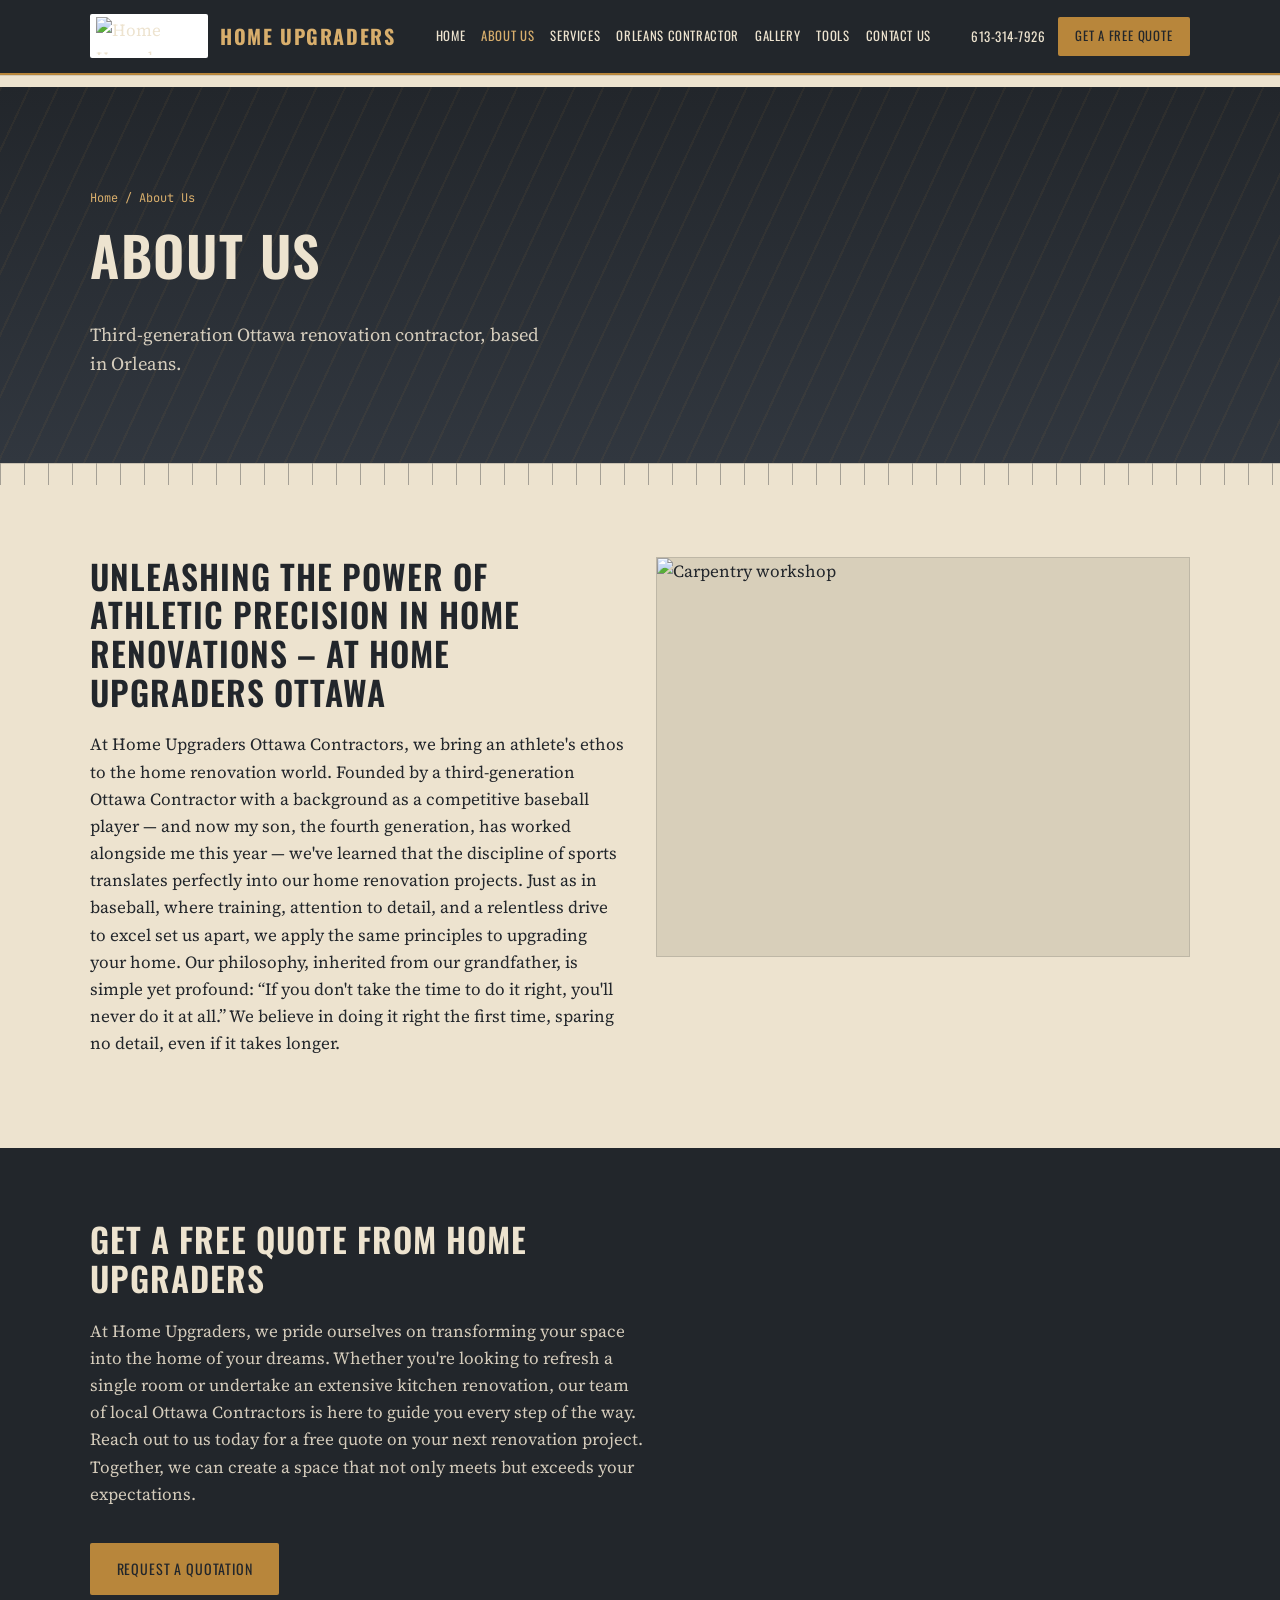
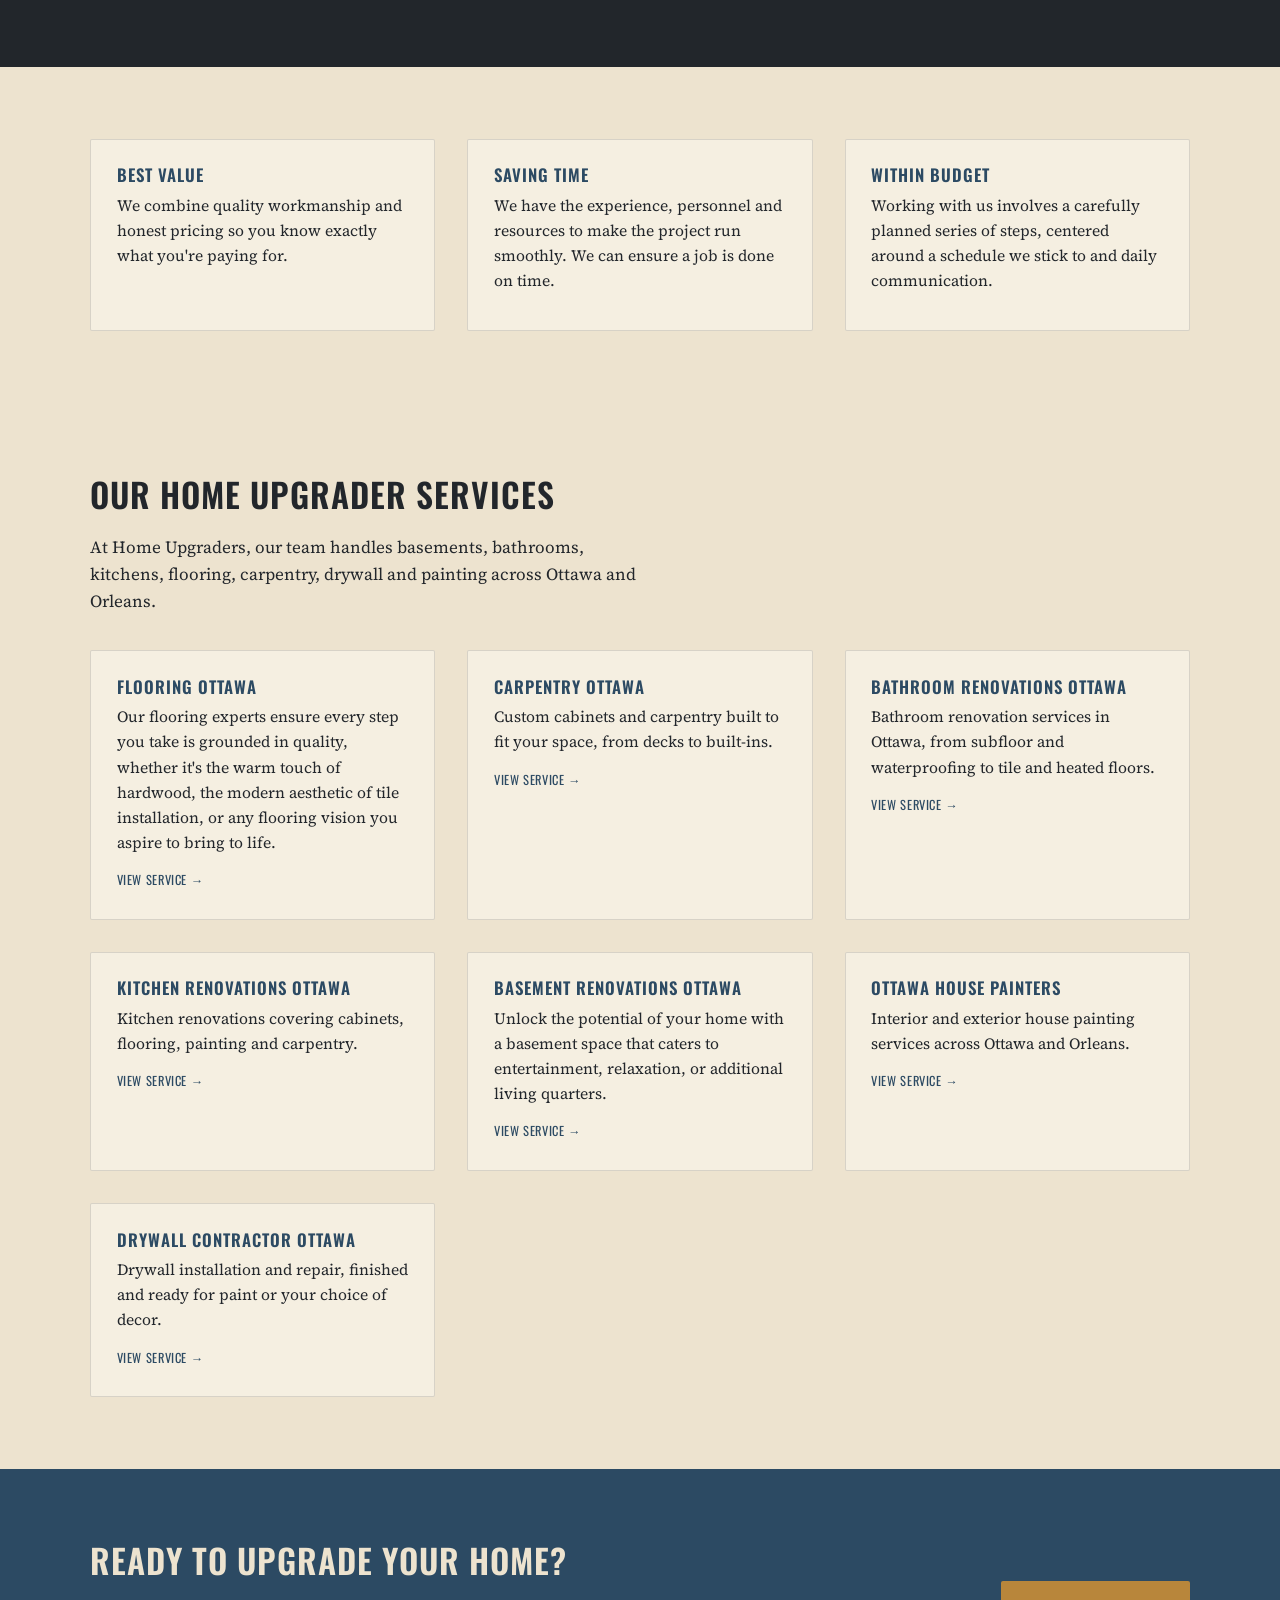
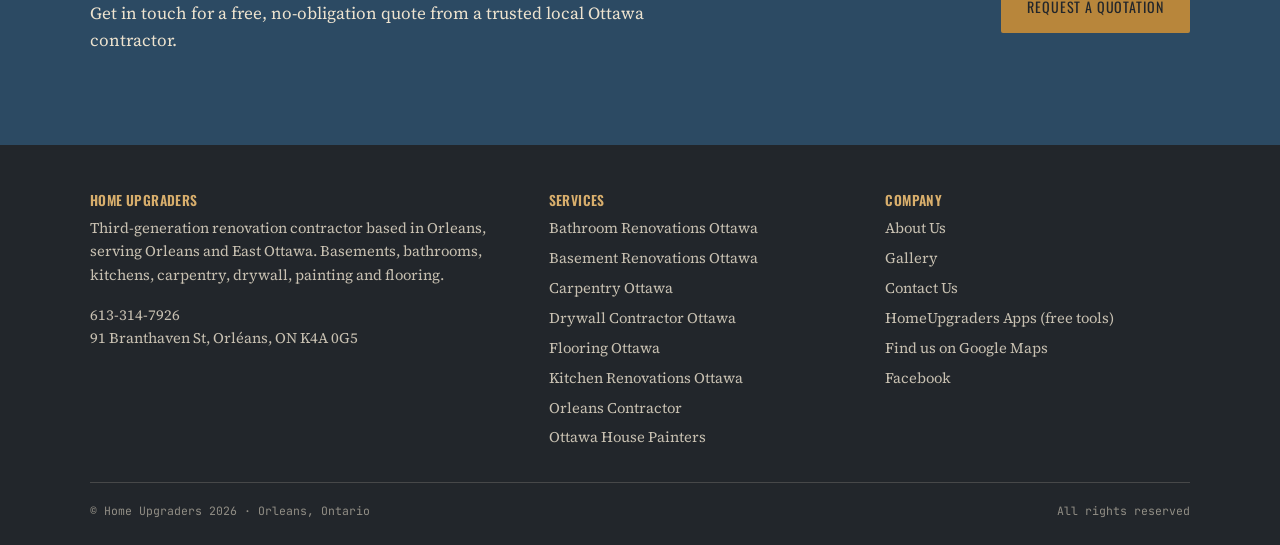
==== about-us/index.html @ 907b07ba "Review copy of homeupgraders.ca website files (new header, direct-link Tools menu) Website pages, st" ====
<!DOCTYPE html>
<html lang="en-CA">
<head>
<meta charset="UTF-8">
<meta name="viewport" content="width=device-width, initial-scale=1">
<title>About Us - Home Upgraders</title>
<meta name="description" content="Home Upgraders is a third-generation family renovation business in Orleans, serving Ottawa and Orleans homeowners.">
<meta name="robots" content="index,follow,max-image-preview:large">
<meta name="google-site-verification" content="CqXIf4GRfXaO4U4MWxS48CnteE54JVRD8767hBB_zP4">
<link rel="canonical" href="https://homeupgraders.ca/about-us/">
<meta property="og:locale" content="en_US">
<meta property="og:type" content="website">
<meta property="og:site_name" content="Home Upgraders - Upgrade and Home Renovations in Ottawa">
<meta property="og:title" content="About Us - Home Upgraders">
<meta property="og:description" content="Home Upgraders is a third-generation family renovation business in Orleans, serving Ottawa and Orleans homeowners.">
<meta property="og:url" content="https://homeupgraders.ca/about-us/">
<meta property="og:image" content="https://homeupgraders.ca/wp-content/uploads/2024/04/annie-gray-WEWTGkPUVT0-unsplash.jpg">
<meta name="twitter:card" content="summary_large_image">
<meta name="twitter:title" content="About Us - Home Upgraders">
<meta name="twitter:description" content="Home Upgraders is a third-generation family renovation business in Orleans, serving Ottawa and Orleans homeowners.">
<meta name="twitter:image" content="https://homeupgraders.ca/wp-content/uploads/2024/04/annie-gray-WEWTGkPUVT0-unsplash.jpg">
<link rel="icon" href="/wp-content/uploads/2024/04/6fa76d_0b66bc8cac17d1f08783d3109ebb5110.webp">
<link rel="preconnect" href="https://fonts.googleapis.com">
<link rel="preconnect" href="https://fonts.gstatic.com" crossorigin>
<link href="https://fonts.googleapis.com/css2?family=Oswald:wght@500;600;700&family=Source+Serif+4:ital,opsz,wght@0,8..60,400;0,8..60,600;1,8..60,400&family=JetBrains+Mono:wght@400;500&display=swap" rel="stylesheet">
<link rel="stylesheet" href="/css/style.css">
<script type="application/ld+json">{"@context": "https://schema.org", "@type": "AboutPage", "name": "About Home Upgraders", "url": "https://homeupgraders.ca/about-us/"}</script>
</head>
<body>
<a class="skip-link" href="#main">Skip to content</a>
<header class="site-header">
  <div class="wrap">
    <a class="brand" href="/" aria-label="Home Upgraders home">
      <img class="brand-logo" src="/wp-content/uploads/2024/04/6fa76d_0b66bc8cac17d1f08783d3109ebb5110.webp" alt="Home Upgraders" width="120" height="43">
      <span class="brand-text"><strong>Home Upgraders</strong><span>Orleans &amp; Ottawa &middot; Third generation</span></span>
    </a>
    <nav class="primary-nav" id="primary-nav" aria-label="Primary">
      <ul>
        <li><a href="/">Home</a></li>
        <li><a href="/about-us/" aria-current="page">About Us</a></li>
        <li class="has-sub"><a href="/services/">Services</a><ul class="sub"><li><a href="/services/bathroom-renovations-ottawa/">Bathroom Renovations Ottawa</a></li><li><a href="/services/basement-renovations-ottawa/">Basement Renovations Ottawa</a></li><li><a href="/services/carpentry-ottawa/">Carpentry Ottawa</a></li><li><a href="/services/drywall-contractor-ottawa/">Drywall Contractor Ottawa</a></li><li><a href="/services/flooring-ottawa/">Flooring Ottawa</a></li><li><a href="/services/kitchen-renovations-ottawa/">Kitchen Renovations Ottawa</a></li><li><a href="/services/orleans-contractor/">Orleans Contractor</a></li><li><a href="/services/ottawa-house-painters/">Ottawa House Painters</a></li></ul></li>
        <li><a href="/services/orleans-contractor/">Orleans Contractor</a></li>
        <li><a href="/gallery/">Gallery</a></li>
        <li class="has-sub"><a href="https://apps.homeupgraders.ca/" rel="noopener">Tools</a><ul class="sub"><li><a href="https://apps.homeupgraders.ca/apps/ottawa-reno-map/" rel="noopener">Renovation Map</a></li><li><a href="https://apps.homeupgraders.ca/apps/cabinet-ottawa/" rel="noopener">Cabinet Designer</a></li><li><a href="https://apps.homeupgraders.ca/apps/scanners/" rel="noopener">Room Scanner</a></li><li><a href="https://apps.homeupgraders.ca/apps/layout-library/rooms/" rel="noopener">Layout Library</a></li><li><a href="https://apps.homeupgraders.ca/apps/homeage/" rel="noopener">HomeAge</a></li><li><a href="https://apps.homeupgraders.ca/apps/scheduler/" rel="noopener">Scheduler</a></li><li><a href="https://apps.homeupgraders.ca/apps/trim-ottawa/tools/trim-scan.html" rel="noopener">Trim Scan</a></li></ul></li>
        <li><a href="/contact-us/">Contact Us</a></li>
      </ul>
    </nav>
    <div class="header-actions"><a class="phone" href="tel:+16133147926">613-314-7926</a>
      <a class="nav-cta" href="/contact-us/"><span class="cta-full">Get a Free Quote</span><span class="cta-short">Free Quote</span></a>
      <button class="menu-toggle" type="button" aria-expanded="false" aria-controls="primary-nav" aria-label="Open menu">Menu</button>
    </div>
  </div>
</header>
<div class="ruler on-dark tight" aria-hidden="true"></div>
<main id="main">
<section class="hero page-hero"><div class="wrap"><p class="breadcrumb on-dark"><a href="/">Home</a> / About Us</p><h1>About Us</h1><p class="lede">Third-generation Ottawa renovation contractor, based in Orleans.</p></div></section><div class="ruler" aria-hidden="true"></div>
    

    <section>
      <div class="wrap grid grid-2 align-start">
        <div>
          <h2>Unleashing the Power of Athletic Precision in Home Renovations – At Home Upgraders Ottawa</h2>
          <p>At Home Upgraders Ottawa Contractors, we bring an athlete's ethos to the home renovation world. Founded by a third-generation Ottawa Contractor with a background as a competitive baseball player — and now my son, the fourth generation, has worked alongside me this year — we've learned that the discipline of sports translates perfectly into our home renovation projects. Just as in baseball, where training, attention to detail, and a relentless drive to excel set us apart, we apply the same principles to upgrading your home. Our philosophy, inherited from our grandfather, is simple yet profound: &ldquo;If you don't take the time to do it right, you'll never do it at all.&rdquo; We believe in doing it right the first time, sparing no detail, even if it takes longer.</p>
        </div><figure class="figure"><img src="/wp-content/uploads/2024/04/annie-gray-WEWTGkPUVT0-unsplash.jpg" alt="Carpentry workshop" loading="lazy"></figure></div>
    </section>

    <section class="band">
      <div class="wrap">
        <div class="section-head">
          <h2>Get a Free Quote from Home Upgraders</h2>
          <p>At Home Upgraders, we pride ourselves on transforming your space into the home of your dreams. Whether you're looking to refresh a single room or undertake an extensive kitchen renovation, our team of local Ottawa Contractors is here to guide you every step of the way. Reach out to us today for a free quote on your next renovation project. Together, we can create a space that not only meets but exceeds your expectations.</p>
        </div>
        <a class="btn btn-primary" href="/contact-us/">Request A Quotation</a>
      </div>
    </section>

    <section>
      <div class="wrap">
        <div class="grid grid-3">
          <div class="card"><h3>BEST VALUE</h3><p>We combine quality workmanship and honest pricing so you know exactly what you're paying for.</p></div>
          <div class="card"><h3>SAVING TIME</h3><p>We have the experience, personnel and resources to make the project run smoothly. We can ensure a job is done on time.</p></div>
          <div class="card"><h3>WITHIN BUDGET</h3><p>Working with us involves a carefully planned series of steps, centered around a schedule we stick to and daily communication.</p></div>
        </div>
      </div>
    </section>

    <section>
      <div class="wrap">
        <div class="section-head">
          <h2>Our Home Upgrader Services</h2>
          <p>At Home Upgraders, our team handles basements, bathrooms, kitchens, flooring, carpentry, drywall and painting across Ottawa and Orleans.</p>
        </div>
        <div class="grid grid-3">
        <article class="card service-card">
          
          <h3><a href="/services/flooring-ottawa/">Flooring Ottawa</a></h3>
          <p>Our flooring experts ensure every step you take is grounded in quality, whether it's the warm touch of hardwood, the modern aesthetic of tile installation, or any flooring vision you aspire to bring to life.</p>
          <a class="more" href="/services/flooring-ottawa/">View service &rarr;</a>
        </article>
        <article class="card service-card">
          
          <h3><a href="/services/carpentry-ottawa/">Carpentry Ottawa</a></h3>
          <p>Custom cabinets and carpentry built to fit your space, from decks to built-ins.</p>
          <a class="more" href="/services/carpentry-ottawa/">View service &rarr;</a>
        </article>
        <article class="card service-card">
          
          <h3><a href="/services/bathroom-renovations-ottawa/">Bathroom Renovations Ottawa</a></h3>
          <p>Bathroom renovation services in Ottawa, from subfloor and waterproofing to tile and heated floors.</p>
          <a class="more" href="/services/bathroom-renovations-ottawa/">View service &rarr;</a>
        </article>
        <article class="card service-card">
          
          <h3><a href="/services/kitchen-renovations-ottawa/">Kitchen Renovations Ottawa</a></h3>
          <p>Kitchen renovations covering cabinets, flooring, painting and carpentry.</p>
          <a class="more" href="/services/kitchen-renovations-ottawa/">View service &rarr;</a>
        </article>
        <article class="card service-card">
          
          <h3><a href="/services/basement-renovations-ottawa/">Basement Renovations Ottawa</a></h3>
          <p>Unlock the potential of your home with a basement space that caters to entertainment, relaxation, or additional living quarters.</p>
          <a class="more" href="/services/basement-renovations-ottawa/">View service &rarr;</a>
        </article>
        <article class="card service-card">
          
          <h3><a href="/services/ottawa-house-painters/">Ottawa House Painters</a></h3>
          <p>Interior and exterior house painting services across Ottawa and Orleans.</p>
          <a class="more" href="/services/ottawa-house-painters/">View service &rarr;</a>
        </article>
        <article class="card service-card">
          
          <h3><a href="/services/drywall-contractor-ottawa/">Drywall Contractor Ottawa</a></h3>
          <p>Drywall installation and repair, finished and ready for paint or your choice of decor.</p>
          <a class="more" href="/services/drywall-contractor-ottawa/">View service &rarr;</a>
        </article>
        </div>
      </div>
    </section>

    <section class="cta-band">
      <div class="wrap cta-band-inner">
        <div><h2>Ready to Upgrade Your Home?</h2><p>Get in touch for a free, no-obligation quote from a trusted local Ottawa contractor.</p></div>
        <a class="btn btn-primary" href="/contact-us/">Request A Quotation</a>
      </div>
    </section>
    </main>
<footer class="site-footer">
  <div class="wrap">
    <div class="grid">
      <div>
        <h4>Home Upgraders</h4>
        <p>Third-generation renovation contractor based in Orleans, serving Orleans and East Ottawa. Basements, bathrooms, kitchens, carpentry, drywall, painting and flooring.</p>
        <p><a href="tel:+16133147926">613-314-7926</a><br>91 Branthaven St, Orléans, ON K4A 0G5</p>
      </div>
      <div>
        <h4>Services</h4>
        <ul><li><a href="/services/bathroom-renovations-ottawa/">Bathroom Renovations Ottawa</a></li><li><a href="/services/basement-renovations-ottawa/">Basement Renovations Ottawa</a></li><li><a href="/services/carpentry-ottawa/">Carpentry Ottawa</a></li><li><a href="/services/drywall-contractor-ottawa/">Drywall Contractor Ottawa</a></li><li><a href="/services/flooring-ottawa/">Flooring Ottawa</a></li><li><a href="/services/kitchen-renovations-ottawa/">Kitchen Renovations Ottawa</a></li><li><a href="/services/orleans-contractor/">Orleans Contractor</a></li><li><a href="/services/ottawa-house-painters/">Ottawa House Painters</a></li></ul>
      </div>
      <div>
        <h4>Company</h4>
        <ul>
          <li><a href="/about-us/">About Us</a></li>
          <li><a href="/gallery/">Gallery</a></li>
          <li><a href="/contact-us/">Contact Us</a></li>
          <li><a href="https://apps.homeupgraders.ca/" rel="noopener">HomeUpgraders Apps (free tools)</a></li>
          <li><a href="https://maps.app.goo.gl/fmxb8SYQsozFs4ut7" rel="noopener">Find us on Google Maps</a></li>
          <li><a href="https://www.facebook.com/ottawahomeupgraders" rel="noopener">Facebook</a></li>
        </ul>
      </div>
    </div>
    <div class="footer-bottom">
      <span>&copy; Home Upgraders 2026 &middot; Orleans, Ontario</span>
      <span>All rights reserved</span>
    </div>
  </div>
</footer>
<script>
(function(){var t=document.querySelector('.menu-toggle'),n=document.getElementById('primary-nav');if(!t||!n)return;
function set(o){n.classList.toggle('open',o);t.setAttribute('aria-expanded',String(o));t.textContent=o?'Close':'Menu';document.body.classList.toggle('nav-open',o);}
t.addEventListener('click',function(){set(!n.classList.contains('open'));});
n.querySelectorAll('a').forEach(function(a){a.addEventListener('click',function(e){if(a.parentNode.classList.contains('has-sub')&&window.innerWidth<=880&&!a.parentNode.classList.contains('sub-open'))return;set(false);});});
window.addEventListener('resize',function(){if(window.innerWidth>880)set(false);});
document.querySelectorAll('.has-sub > a').forEach(function(a){a.addEventListener('click',function(e){if(window.innerWidth<=880&&!a.parentNode.classList.contains('sub-open')){e.preventDefault();a.parentNode.classList.add('sub-open');}});});
})();
</script>
</body>
</html>
---- css/style.css ----
/* =========================================================
   HOME UPGRADERS — design system
   Palette: ink #22262B / paper #EDE3CF / brass #B8863B / denim #2C4A63 / rust #8A3B23
   Display: Oswald (condensed, stencilled — reads like a tape-measure)
   Body: Source Serif 4 (warmth, four generations of craft)
   Utility: JetBrains Mono (specs, addresses, measurements)
   ========================================================= */

:root{
  --ink:#22262B;
  --ink-soft:#31373F;
  --paper:#EDE3CF;
  --paper-soft:#F5EFE1;
  --brass:#B8863B;
  --brass-light:#D8AE6C;
  --denim:#2C4A63;
  --rust:#8A3B23;
  --line: rgba(34,38,43,0.14);
  --line-on-dark: rgba(237,227,207,0.18);
  --radius: 2px;
  --max: 1180px;
  --gap: clamp(1.25rem, 2.5vw, 2.5rem);
}

*{box-sizing:border-box;}
html{scroll-behavior:smooth;}
body{
  margin:0;
  background:var(--paper);
  color:var(--ink);
  font-family:'Source Serif 4', Georgia, serif;
  font-size:17px;
  line-height:1.6;
  -webkit-font-smoothing:antialiased;
}

h1,h2,h3,h4{
  font-family:'Oswald', 'Arial Narrow', sans-serif;
  font-weight:600;
  text-transform:uppercase;
  letter-spacing:0.03em;
  line-height:1.15;
  margin:0 0 0.6em;
  color:var(--ink);
}
h1{font-size:clamp(2.1rem,5vw,3.4rem);}
h2{font-size:clamp(1.5rem,3vw,2.1rem);}
h3{font-size:1.05rem; letter-spacing:0.06em;}

p{margin:0 0 1.1em;}
a{color:var(--denim); text-decoration:none;}
a:hover{color:var(--rust);}
img{max-width:100%; display:block; height:auto;}

.mono{
  font-family:'JetBrains Mono', ui-monospace, monospace;
  letter-spacing:0.04em;
  font-size:0.78rem;
  text-transform:uppercase;
}

.wrap{max-width:var(--max); margin:0 auto; padding:0 clamp(1.25rem,4vw,2.5rem);}

/* focus visibility */
a:focus-visible, button:focus-visible, input:focus-visible, textarea:focus-visible{
  outline:3px solid var(--brass);
  outline-offset:2px;
}

@media (prefers-reduced-motion: reduce){
  *{animation-duration:0.001ms !important; transition-duration:0.001ms !important; scroll-behavior:auto !important;}
}

/* ---------- header / nav ---------- */
.site-header{
  background:var(--ink);
  color:var(--paper);
  position:sticky; top:0; z-index:50;
  border-bottom:2px solid var(--brass);
}
.site-header .wrap{
  display:flex; align-items:center; justify-content:space-between;
  padding-top:0.9rem; padding-bottom:0.9rem;
  gap:1rem;
}
.brand{
  display:flex; flex-direction:column; gap:0.1rem;
  color:var(--paper);
}
.brand strong{
  font-family:'Oswald', sans-serif;
  font-size:1.25rem;
  letter-spacing:0.08em;
  text-transform:uppercase;
}
.brand span{
  font-family:'JetBrains Mono', monospace;
  font-size:0.68rem;
  letter-spacing:0.14em;
  color:var(--brass-light);
  text-transform:uppercase;
}
.brand:hover strong{color:var(--brass-light);}

nav.primary-nav{display:flex; align-items:center;}
nav.primary-nav ul{
  list-style:none; display:flex; gap:1.5rem; margin:0; padding:0;
  font-family:'Oswald', sans-serif; font-size:0.85rem; letter-spacing:0.05em; text-transform:uppercase;
}
nav.primary-nav a{color:var(--paper);}
nav.primary-nav a:hover, nav.primary-nav a[aria-current="page"]{color:var(--brass-light);}
.has-sub{position:relative;}
.has-sub ul.sub{
  display:none; position:absolute; top:100%; left:0; min-width:230px;
  background:var(--ink-soft); border:1px solid var(--line-on-dark);
  padding:0.5rem 0; margin-top:0.6rem; flex-direction:column; gap:0;
}
.has-sub:hover ul.sub, .has-sub:focus-within ul.sub{display:flex;}
ul.sub li a{display:block; padding:0.55rem 1.1rem; font-size:0.78rem;}
ul.sub li a:hover{background:var(--ink); color:var(--brass-light);}

.nav-cta{
  font-family:'Oswald',sans-serif; font-size:0.8rem; letter-spacing:0.06em; text-transform:uppercase;
  background:var(--brass); color:var(--ink); padding:0.6rem 1.1rem; border-radius:var(--radius);
  white-space:nowrap;
}
.nav-cta:hover{background:var(--brass-light); color:var(--ink);}

.menu-toggle{display:none; background:none; border:1px solid var(--line-on-dark); color:var(--paper); padding:0.5rem 0.7rem; font-family:'Oswald',sans-serif;}

@media (max-width: 880px){
  nav.primary-nav ul{display:none;}
  .menu-toggle{display:inline-block;}
  .nav-cta{padding:0.5rem 0.8rem; font-size:0.72rem;}
}

/* ---------- tick-mark ruler divider (signature element) ---------- */
.ruler{
  height:22px; width:100%;
  background-image: repeating-linear-gradient(
    to right,
    var(--ink) 0, var(--ink) 1px,
    transparent 1px, transparent 24px
  );
  background-position: 0 0;
  background-size: 24px 100%;
  position:relative;
  opacity:0.35;
}
.ruler::before{
  content:"";
  position:absolute; left:0; right:0; top:0; height:1px; background:var(--ink); opacity:0.5;
}
.ruler.on-dark{background-image: repeating-linear-gradient(to right, var(--paper) 0, var(--paper) 1px, transparent 1px, transparent 24px); opacity:0.25;}
.ruler.tight{height:12px;}

/* ---------- hero ---------- */
.hero{
  background:
    repeating-linear-gradient(115deg, rgba(184,134,59,0.07) 0 2px, transparent 2px 26px),
    linear-gradient(180deg, var(--ink) 0%, var(--ink-soft) 100%);
  color:var(--paper);
  padding: clamp(3rem,8vw,6.5rem) 0 clamp(2.5rem,6vw,4rem);
}
.hero .eyebrow{
  font-family:'JetBrains Mono',monospace; font-size:0.78rem; letter-spacing:0.16em;
  color:var(--brass-light); text-transform:uppercase; margin-bottom:1rem; display:block;
}
.hero h1{color:var(--paper); max-width:16ch;}
.hero p.lede{
  font-size:1.15rem; max-width:52ch; color:rgba(237,227,207,0.88); margin-top:1rem;
}
.hero .cta-row{display:flex; gap:1rem; margin-top:2rem; flex-wrap:wrap;}
.btn{
  display:inline-block; font-family:'Oswald',sans-serif; text-transform:uppercase; letter-spacing:0.06em;
  font-size:0.88rem; padding:0.85rem 1.6rem; border-radius:var(--radius); border:1.5px solid transparent;
}
.btn-primary{background:var(--brass); color:var(--ink);}
.btn-primary:hover{background:var(--brass-light); color:var(--ink);}
.btn-ghost{border-color:var(--line-on-dark); color:var(--paper);}
.btn-ghost:hover{border-color:var(--brass); color:var(--brass-light);}

/* ---------- sections ---------- */
section{padding: clamp(2.5rem,6vw,4.5rem) 0;}
section.tight{padding: clamp(1.5rem,3vw,2.5rem) 0;}
.section-head{max-width:62ch; margin-bottom:2.2rem;}
.section-head .kicker{
  font-family:'JetBrains Mono',monospace; font-size:0.75rem; letter-spacing:0.14em; text-transform:uppercase;
  color:var(--brass); display:block; margin-bottom:0.6rem;
}

.grid{display:grid; gap:var(--gap);}
.grid-3{grid-template-columns:repeat(3,1fr);}
.grid-2{grid-template-columns:repeat(2,1fr);}
@media (max-width:880px){ .grid-3, .grid-2{grid-template-columns:1fr;} }
.section-cta{margin-top:1.75rem;}
.gallery-teaser img{width:100%; height:100%; object-fit:cover; border-radius:var(--radius,4px);}
.gallery-teaser{grid-template-columns:repeat(3,1fr);}
@media (max-width:880px){ .gallery-teaser{grid-template-columns:repeat(2,1fr);} }

.card{
  background:var(--paper-soft); border:1px solid var(--line); padding:1.6rem;
  border-radius:var(--radius);
}
.card h3{margin-bottom:0.5rem; color:var(--denim);}
.card p{margin-bottom:0.7rem; font-size:0.98rem;}
.card a.more{font-family:'Oswald',sans-serif; font-size:0.78rem; text-transform:uppercase; letter-spacing:0.05em;}

.service-card img, .figure img{
  width:100%; aspect-ratio:4/3; object-fit:cover; background:#d8cfba;
  border:1px solid var(--line);
}
figure{margin:0;}
figcaption{font-family:'JetBrains Mono',monospace; font-size:0.72rem; color:var(--ink-soft); margin-top:0.5rem; letter-spacing:0.02em;}

.band{background:var(--ink); color:var(--paper);}
.band h2, .band h3{color:var(--paper);}
.band .kicker{color:var(--brass-light);}

.stat-row{display:flex; gap:clamp(1.5rem,5vw,4rem); flex-wrap:wrap; margin-top:1.5rem;}
.stat strong{font-family:'Oswald',sans-serif; font-size:2rem; display:block; color:var(--brass-light);}
.stat span{font-family:'JetBrains Mono',monospace; font-size:0.72rem; text-transform:uppercase; letter-spacing:0.08em; color:rgba(237,227,207,0.75);}

.list-plain{list-style:none; margin:0; padding:0; display:grid; grid-template-columns:repeat(2,1fr); gap:0.4rem 2rem;}
@media (max-width:600px){.list-plain{grid-template-columns:1fr;}}
.list-plain li{padding:0.4rem 0 0.4rem 1.1rem; border-bottom:1px dashed var(--line); position:relative; font-size:0.98rem;}
.list-plain li::before{content:"—"; position:absolute; left:0; color:var(--brass);}

.testimonial{
  background:var(--paper-soft); border-left:3px solid var(--brass); padding:1.4rem 1.6rem;
  font-style:italic; margin-bottom:1rem;
}
.testimonial cite{
  display:block; margin-top:0.7rem; font-style:normal; font-family:'JetBrains Mono',monospace;
  font-size:0.72rem; text-transform:uppercase; letter-spacing:0.06em; color:var(--denim);
}

.cta-band{
  background:var(--denim); color:var(--paper); text-align:left;
}
.cta-band h2{color:var(--paper);}
.cta-band-inner{display:flex; align-items:center; justify-content:space-between; gap:2rem; flex-wrap:wrap;}

form.quote-form{display:grid; gap:0.9rem; max-width:520px;}
form.quote-form label{
  font-family:'JetBrains Mono',monospace; font-size:0.72rem; text-transform:uppercase; letter-spacing:0.06em;
  display:block; margin-bottom:0.3rem; color:var(--ink-soft);
}
form.quote-form input, form.quote-form textarea, form.quote-form select{
  width:100%; padding:0.7rem 0.8rem; border:1px solid var(--line); background:var(--paper-soft);
  font-family:'Source Serif 4', serif; font-size:1rem; border-radius:var(--radius);
}
.row2{display:grid; grid-template-columns:1fr 1fr; gap:0.9rem;}
@media (max-width:560px){.row2{grid-template-columns:1fr;}}

/* ---------- gallery ---------- */
.gallery-grid{display:grid; grid-template-columns:repeat(4,1fr); gap:0.6rem;}
@media (max-width:880px){.gallery-grid{grid-template-columns:repeat(2,1fr);}}
.gallery-grid img{aspect-ratio:1/1; object-fit:cover; background:#d8cfba;}

/* ---------- footer ---------- */
footer.site-footer{background:var(--ink); color:var(--paper); padding:3rem 0 1.5rem;}
footer.site-footer .grid{grid-template-columns:1.4fr 1fr 1fr; margin-bottom:2rem;}
@media (max-width:760px){footer.site-footer .grid{grid-template-columns:1fr;}}
footer h4{color:var(--brass-light); font-size:0.85rem;}
footer p, footer li{color:rgba(237,227,207,0.82); font-size:0.92rem;}
footer ul{list-style:none; margin:0; padding:0; display:grid; gap:0.4rem;}
footer a{color:rgba(237,227,207,0.82);}
footer a:hover{color:var(--brass-light);}
.footer-bottom{
  border-top:1px solid var(--line-on-dark); padding-top:1.2rem;
  display:flex; justify-content:space-between; flex-wrap:wrap; gap:0.6rem;
  font-family:'JetBrains Mono',monospace; font-size:0.72rem; color:rgba(237,227,207,0.55);
}

.skip-link{
  position:absolute; left:-9999px; top:auto; background:var(--brass); color:var(--ink);
  padding:0.7rem 1rem; z-index:100; font-family:'Oswald',sans-serif;
}
.skip-link:focus{left:1rem; top:1rem;}

.breadcrumb{font-family:'JetBrains Mono',monospace; font-size:0.75rem; color:var(--ink-soft); margin-bottom:1rem;}
.breadcrumb a{color:var(--denim);}

/* ---------- v10 build additions ---------- */
.prose h2{margin:2rem 0 .6rem}
.prose h2:first-child{margin-top:0}
.prose h3{margin:1.4rem 0 .4rem;color:var(--denim)}
.prose p{margin-bottom:.9rem;max-width:72ch}
.prose ul.list-plain{grid-template-columns:1fr;margin:.6rem 0 1.2rem}
.prose ul.list-plain li{padding:.5rem 0}
.inline-cta{display:flex;gap:.75rem;flex-wrap:wrap;margin:1.4rem 0 1.8rem}
.faq-item{border-bottom:1px solid var(--line-on-dark);padding:.2rem 0}
.faq-item summary{cursor:pointer;padding:.9rem 0;font-family:'Oswald',sans-serif;letter-spacing:.03em;color:var(--brass-light);list-style:none}
.faq-item summary::-webkit-details-marker{display:none}
.faq-item summary::before{content:'+ ';color:var(--brass)}
.faq-item[open] summary::before{content:'2 '}
.faq-a{padding:0 0 1rem}
.faq-a p{color:rgba(237,227,207,.88);max-width:74ch}
html,body{overflow-x:hidden;}
nav.primary-nav ul li > a{white-space:nowrap;}
.brand-text span{white-space:nowrap;}
.cta-band-inner > div{flex:1 1 60%; max-width:62ch;}
.cta-band-inner > .btn{flex:0 0 auto;}
.site-header .wrap{gap:1.25rem;}
.brand{flex-direction:row; align-items:center; gap:0.75rem;}
.brand-logo{height:44px; width:auto; max-width:140px; background:#fff; padding:3px 6px; border-radius:2px;}
.brand-text{display:flex; flex-direction:column; gap:0.1rem;}
.header-actions{display:flex; align-items:center; gap:0.75rem;}
.menu-toggle{font-family:'Oswald',sans-serif; text-transform:uppercase; letter-spacing:0.06em; font-size:0.8rem; padding:0.55rem 0.9rem; border-radius:var(--radius); cursor:pointer; min-height:44px;}
.cta-short{display:none;}
@media (max-width:880px){
  .site-header .wrap{flex-wrap:nowrap; gap:0.6rem;}
  .brand{min-width:0;}
  .brand-text{display:none;}
  .brand-logo{height:40px;}
  .header-actions{gap:0.5rem; flex-shrink:0;}
  .cta-full{display:none;} .cta-short{display:inline;}
  .nav-cta{padding:0.55rem 0.7rem; font-size:0.72rem;}
  .menu-toggle{padding:0.5rem 0.7rem;}
  nav.primary-nav.open ul{display:grid; position:absolute; left:0; right:0; top:100%; background:var(--ink-soft); border-top:1px solid var(--line-on-dark); border-bottom:2px solid var(--brass); padding:0.6rem 1rem 1.2rem; gap:0; z-index:60; max-height:calc(100vh - 78px); overflow-y:auto; -webkit-overflow-scrolling:touch;}
  nav.primary-nav.open ul > li > a{display:block; padding:0.85rem 0.4rem; border-bottom:1px dashed var(--line-on-dark); font-size:1rem;}
  .has-sub ul.sub{display:none; position:static; margin:0; border:0; background:transparent; padding:0 0 0.4rem 0.8rem;}
  .has-sub.sub-open ul.sub{display:block;}
  .has-sub.sub-open > a::after{content:" \2212";} .has-sub > a::after{content:" +"; color:var(--brass-light);}
  ul.sub li a{padding:0.5rem 0.4rem; font-size:0.9rem;}
  body.nav-open{overflow:hidden;}
}
.breadcrumb.on-dark, .breadcrumb.on-dark a{color:var(--brass-light);}
.hero-split{display:grid; grid-template-columns:1.1fr 0.9fr; gap:clamp(1.5rem,4vw,3.5rem); align-items:center;}
@media (max-width:880px){.hero-split{grid-template-columns:1fr;} .home-hero .hero-figure{order:-1;} .home-hero .hero-figure img{aspect-ratio:16/10;}}
.hero-figure{margin:0;}
.hero-figure img{width:100%; aspect-ratio:4/3; object-fit:cover; border:1px solid var(--line-on-dark); box-shadow:0 24px 60px rgba(0,0,0,0.35);}
.hero-figure figcaption{color:rgba(237,227,207,0.7);}
.hero p.lede.small{font-size:1rem; margin-top:0.5rem;}
.page-hero h1{max-width:22ch;}
.home-picker{margin-top:clamp(2rem,4vw,3rem);}
.home-picker .kicker{font-family:'JetBrains Mono',monospace; font-size:0.75rem; letter-spacing:0.14em; text-transform:uppercase; color:var(--brass-light); margin-bottom:0.7rem;}
.picker-grid{display:grid; grid-template-columns:repeat(8,1fr); gap:0.5rem;}
@media (max-width:1000px){.picker-grid{grid-template-columns:repeat(4,1fr);}}
@media (max-width:560px){.picker-grid{grid-template-columns:repeat(2,1fr);}}
.picker-grid a{display:flex; flex-direction:column; justify-content:center; min-height:56px; padding:0.6rem 0.75rem; border:1px solid var(--line-on-dark); border-radius:var(--radius); color:var(--paper); background:rgba(237,227,207,0.05); font-family:'Oswald',sans-serif; text-transform:uppercase; letter-spacing:0.05em; font-size:0.85rem; text-align:center;}
.picker-grid a span{font-family:'JetBrains Mono',monospace; font-size:0.62rem; letter-spacing:0.08em; color:var(--brass-light); text-transform:none; margin-top:0.15rem;}
.picker-grid a:active, .picker-grid a:hover, .picker-grid a:focus-visible{border-color:var(--brass); background:rgba(184,134,59,0.15); color:var(--paper);}
.align-start{align-items:start;}
.services-grid .card{padding:0; overflow:hidden; display:flex; flex-direction:column;}
.services-grid .card img{border:0; border-bottom:1px solid var(--line);}
.services-grid .card h3, .services-grid .card h2.h3{padding:1.2rem 1.4rem 0; margin-bottom:0.4rem;}
.services-grid .card h2.h3{font-size:1.05rem; letter-spacing:0.06em; color:var(--denim);}
.services-grid .card h3 a, .services-grid .card h2.h3 a{color:inherit;}
.services-grid .card p{padding:0 1.4rem;}
.services-grid .card a.more{padding:0 1.4rem 1.3rem; margin-top:auto;}
.gallery-grid .gallery-item{display:block; overflow:hidden; background:#d8cfba;}
.gallery-grid .gallery-item img{width:100%; height:100%; aspect-ratio:1/1; object-fit:cover; transition:transform .25s ease;}
.gallery-grid .gallery-item:hover img{transform:scale(1.03);}
.gallery-grid.teaser{grid-template-columns:repeat(6,1fr);}
@media (max-width:880px){.gallery-grid.teaser{grid-template-columns:repeat(3,1fr);}}
.gallery-grid.teaser img{aspect-ratio:2/1;}
.gallery-note{margin-top:1.5rem; font-size:0.95rem; color:var(--ink-soft);}
.band .card{background:rgba(237,227,207,0.06); border-color:var(--line-on-dark); color:var(--paper);}
.band .card h3{color:var(--brass-light);}
.band .card p{color:rgba(237,227,207,0.85);}
.band a.more{color:var(--brass-light);}
.band p{color:rgba(237,227,207,0.88);}
.band .list-plain li{border-color:var(--line-on-dark);}
.faq-q{margin-top:1.4rem; color:var(--denim);} .band .faq-q{color:var(--brass-light);}
.section-cta{margin-top:2rem;}
.niche-note{font-size:0.9rem; color:var(--ink-soft); border-left:3px solid var(--brass); padding:0.6rem 1rem; background:var(--paper-soft);}
.contact-card .phone{font-family:'Oswald',sans-serif; font-size:1.5rem; color:var(--denim);}
.list-plain.one-col{grid-template-columns:1fr;}
form.quote-form{max-width:none;}
form.quote-form select{appearance:auto;}
.honeypot{position:absolute; left:-9999px; width:1px; height:1px; overflow:hidden;}
.form-status{font-family:'JetBrains Mono',monospace; font-size:0.8rem; margin:0;}
.form-status.ok{color:#2f6b3a;} .form-status.bad{color:var(--rust);}
.privacy-note{font-size:0.82rem; color:var(--ink-soft); margin-top:0.8rem;}
.tools-note .card{background:var(--paper-soft);}

/* Phone menu fix (2026-10-08): "nav.primary-nav.open ul" also matched the nested submenus, forcing them open and
   floating over the next menu items. Submenus now stay closed until tapped (JS adds .sub-open). */
@media (max-width:880px){
  nav.primary-nav.open .has-sub ul.sub{display:none; position:static; margin:0; padding:0 0 0.4rem 0.8rem; border:0; background:transparent; max-height:none; overflow:visible;}
  nav.primary-nav.open .has-sub.sub-open ul.sub{display:block;}
}

/* Header phone: readable on the dark header (was default link colour) */
.site-header .phone{color:var(--paper); font-family:'Oswald',sans-serif; letter-spacing:0.04em; white-space:nowrap; font-size:0.9rem;}
.site-header .phone:hover{color:var(--brass-light);}

/* Keep logo, nav, phone and quote button on one row on laptop-width screens */
@media (min-width:881px) and (max-width:1500px){
  .site-header .wrap{gap:0.75rem;}
  .brand-text span{display:none;}
  nav.primary-nav ul{gap:1rem; font-size:0.8rem;}
  .site-header .phone{font-size:0.82rem;}
}
@media (min-width:881px) and (max-width:1100px){
  nav.primary-nav ul{gap:0.7rem; font-size:0.74rem;}
  .cta-full{display:none;} .cta-short{display:inline;}
  .nav-cta{padding:0.5rem 0.7rem; font-size:0.72rem;}
  .site-header .phone{font-size:0.76rem;}
  .brand-text{display:none;}
}
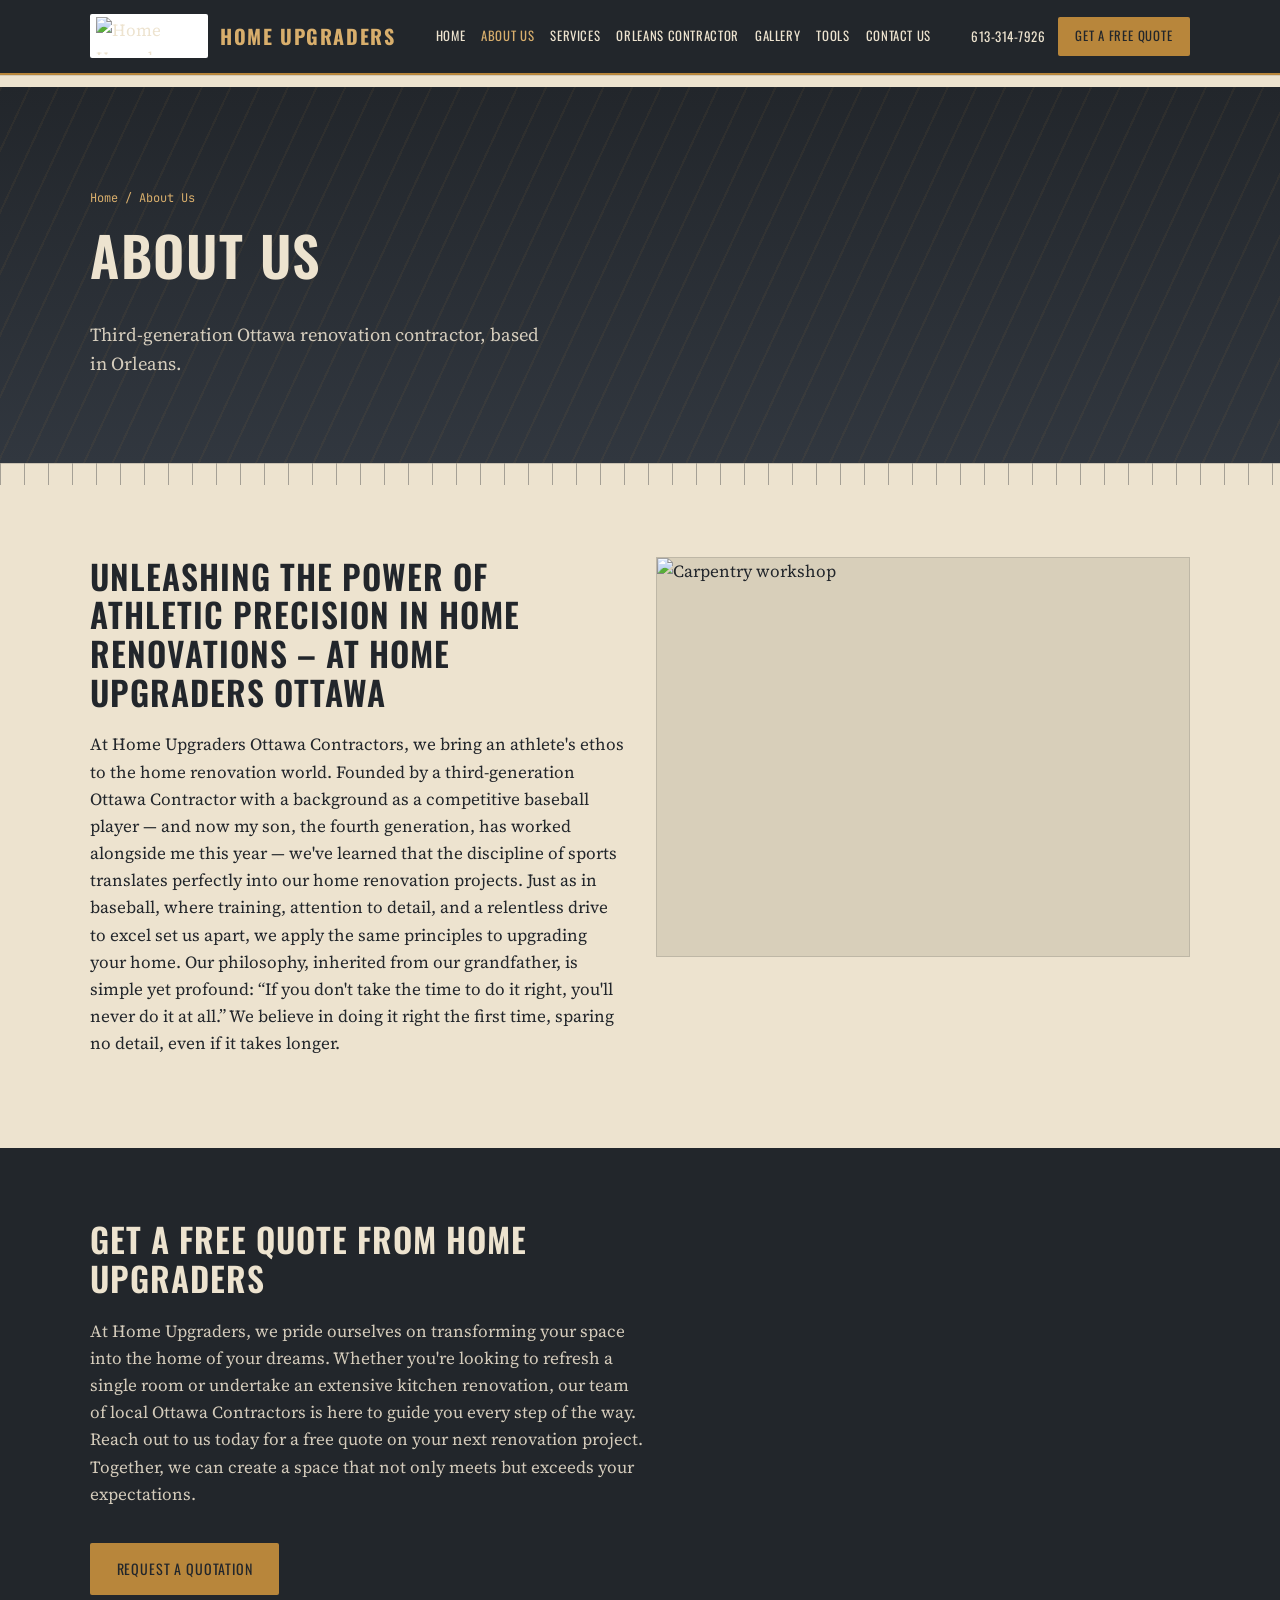
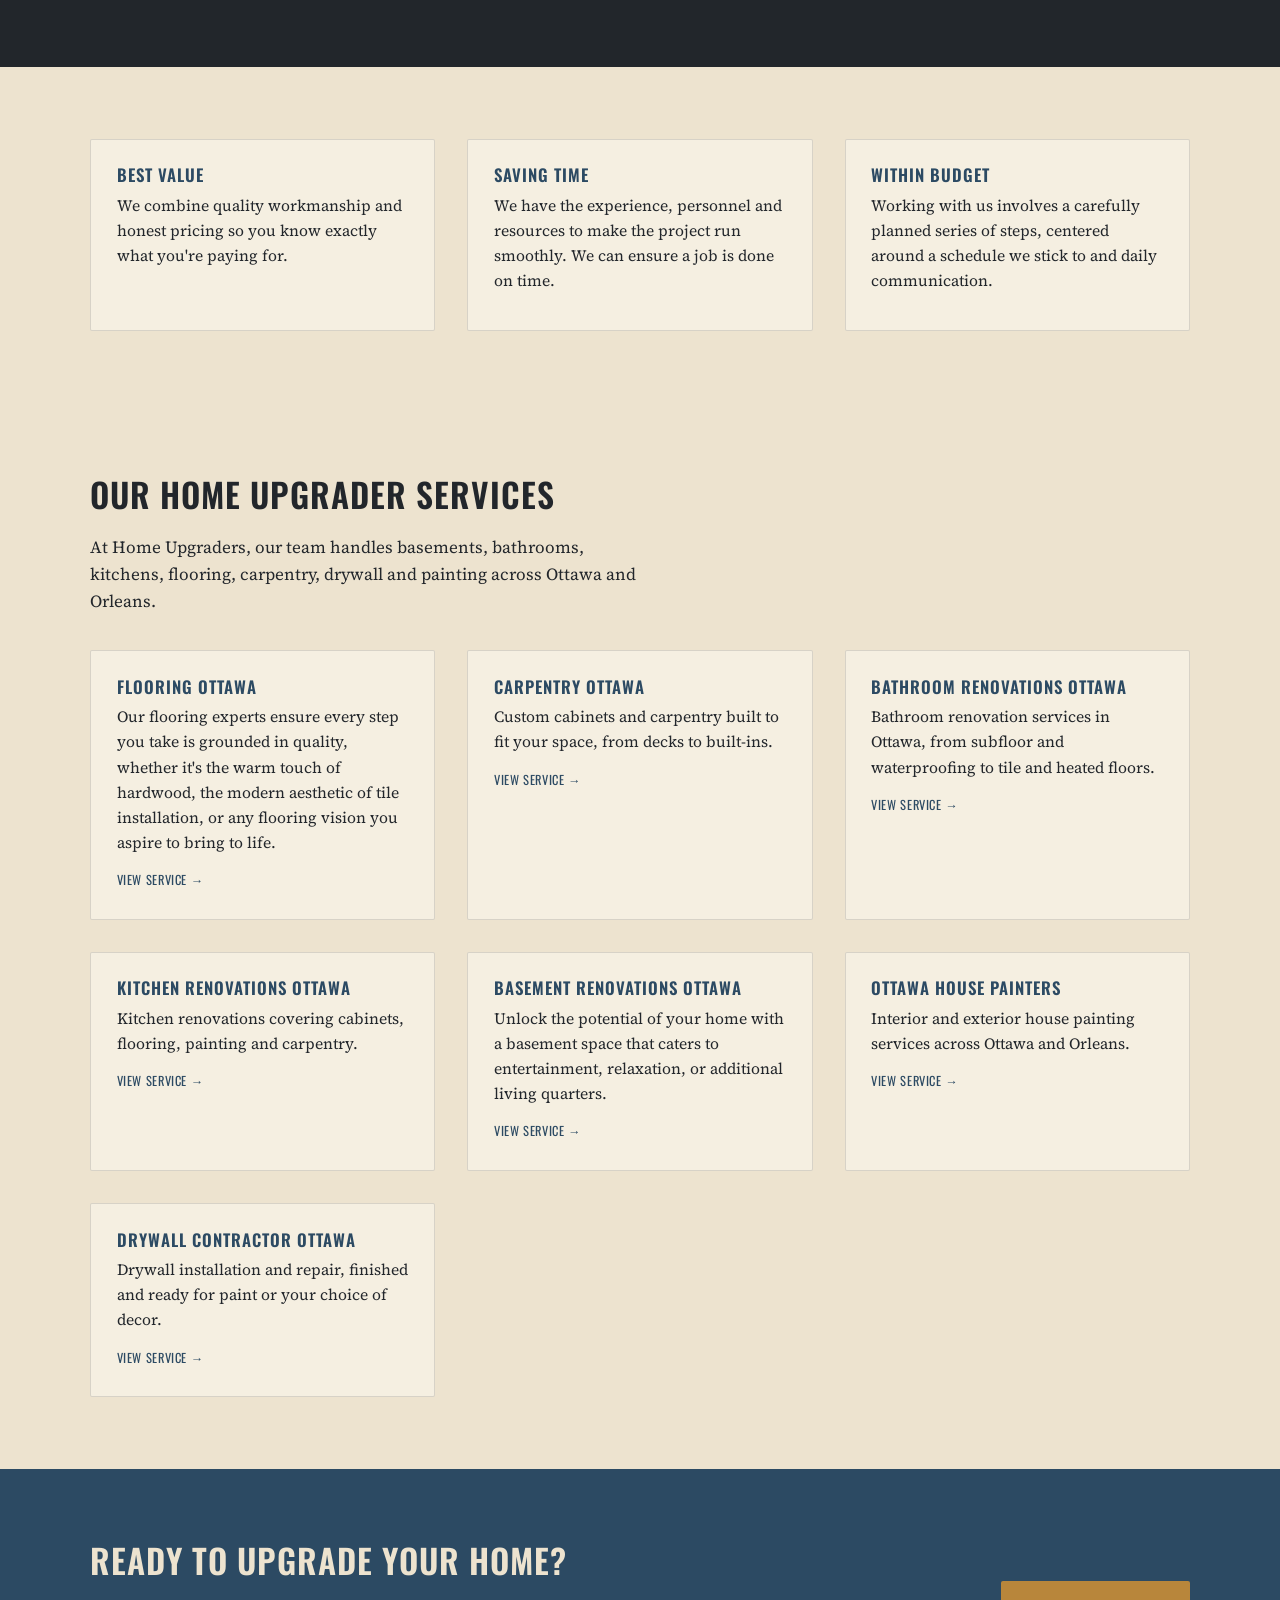
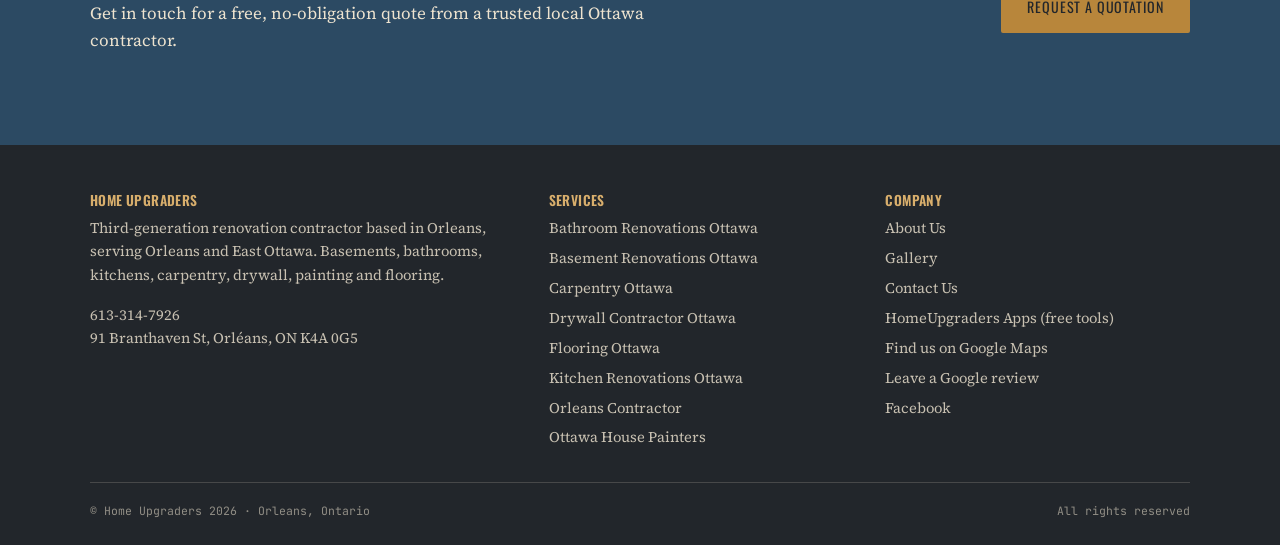
==== commit 9fc3ba8c: "Sync: homepage images as files, dimensions, JSON-LD, review link in footers" ====
--- a/about-us/index.html
+++ b/about-us/index.html
@@ -41,7 +41,7 @@
         <li class="has-sub"><a href="/services/">Services</a><ul class="sub"><li><a href="/services/bathroom-renovations-ottawa/">Bathroom Renovations Ottawa</a></li><li><a href="/services/basement-renovations-ottawa/">Basement Renovations Ottawa</a></li><li><a href="/services/carpentry-ottawa/">Carpentry Ottawa</a></li><li><a href="/services/drywall-contractor-ottawa/">Drywall Contractor Ottawa</a></li><li><a href="/services/flooring-ottawa/">Flooring Ottawa</a></li><li><a href="/services/kitchen-renovations-ottawa/">Kitchen Renovations Ottawa</a></li><li><a href="/services/orleans-contractor/">Orleans Contractor</a></li><li><a href="/services/ottawa-house-painters/">Ottawa House Painters</a></li></ul></li>
         <li><a href="/services/orleans-contractor/">Orleans Contractor</a></li>
         <li><a href="/gallery/">Gallery</a></li>
-        <li class="has-sub"><a href="https://apps.homeupgraders.ca/" rel="noopener">Tools</a><ul class="sub"><li><a href="https://apps.homeupgraders.ca/apps/ottawa-reno-map/" rel="noopener">Renovation Map</a></li><li><a href="https://apps.homeupgraders.ca/apps/cabinet-ottawa/" rel="noopener">Cabinet Designer</a></li><li><a href="https://apps.homeupgraders.ca/apps/scanners/" rel="noopener">Room Scanner</a></li><li><a href="https://apps.homeupgraders.ca/apps/layout-library/rooms/" rel="noopener">Layout Library</a></li><li><a href="https://apps.homeupgraders.ca/apps/homeage/" rel="noopener">HomeAge</a></li><li><a href="https://apps.homeupgraders.ca/apps/scheduler/" rel="noopener">Scheduler</a></li><li><a href="https://apps.homeupgraders.ca/apps/trim-ottawa/tools/trim-scan.html" rel="noopener">Trim Scan</a></li></ul></li>
+        <li class="has-sub"><a href="https://apps.homeupgraders.ca/" rel="noopener" data-menu-only>Tools</a><ul class="sub"><li><a href="https://apps.homeupgraders.ca/apps/ottawa-reno-map/" rel="noopener">Renovation Map</a></li><li><a href="https://apps.homeupgraders.ca/apps/cabinet-ottawa/" rel="noopener">Cabinet Designer</a></li><li><a href="https://apps.homeupgraders.ca/apps/scanners/" rel="noopener">Room Scanner</a></li><li><a href="https://apps.homeupgraders.ca/apps/layout-library/rooms/" rel="noopener">Layout Library</a></li><li><a href="https://apps.homeupgraders.ca/apps/homeage/" rel="noopener">HomeAge</a></li><li><a href="https://apps.homeupgraders.ca/apps/scheduler/" rel="noopener">Scheduler</a></li><li><a href="https://apps.homeupgraders.ca/apps/trim-ottawa/tools/trim-scan.html" rel="noopener">Trim Scan</a></li></ul></li>
         <li><a href="/contact-us/">Contact Us</a></li>
       </ul>
     </nav>
@@ -61,7 +61,7 @@
         <div>
           <h2>Unleashing the Power of Athletic Precision in Home Renovations – At Home Upgraders Ottawa</h2>
           <p>At Home Upgraders Ottawa Contractors, we bring an athlete's ethos to the home renovation world. Founded by a third-generation Ottawa Contractor with a background as a competitive baseball player — and now my son, the fourth generation, has worked alongside me this year — we've learned that the discipline of sports translates perfectly into our home renovation projects. Just as in baseball, where training, attention to detail, and a relentless drive to excel set us apart, we apply the same principles to upgrading your home. Our philosophy, inherited from our grandfather, is simple yet profound: &ldquo;If you don't take the time to do it right, you'll never do it at all.&rdquo; We believe in doing it right the first time, sparing no detail, even if it takes longer.</p>
-        </div><figure class="figure"><img src="/wp-content/uploads/2024/04/annie-gray-WEWTGkPUVT0-unsplash.jpg" alt="Carpentry workshop" loading="lazy"></figure></div>
+        </div><figure class="figure"><img src="/wp-content/uploads/2024/04/annie-gray-WEWTGkPUVT0-unsplash.jpg" alt="Carpentry workshop" loading="lazy" width="1920" height="1280"></figure></div>
     </section>
 
     <section class="band">
@@ -164,6 +164,7 @@
           <li><a href="/contact-us/">Contact Us</a></li>
           <li><a href="https://apps.homeupgraders.ca/" rel="noopener">HomeUpgraders Apps (free tools)</a></li>
           <li><a href="https://maps.app.goo.gl/fmxb8SYQsozFs4ut7" rel="noopener">Find us on Google Maps</a></li>
+          <li><a href="https://g.page/r/CT89U70OpTm0EAI/review" rel="noopener">Leave a Google review</a></li>
           <li><a href="https://www.facebook.com/ottawahomeupgraders" rel="noopener">Facebook</a></li>
         </ul>
       </div>
@@ -178,9 +179,9 @@
 (function(){var t=document.querySelector('.menu-toggle'),n=document.getElementById('primary-nav');if(!t||!n)return;
 function set(o){n.classList.toggle('open',o);t.setAttribute('aria-expanded',String(o));t.textContent=o?'Close':'Menu';document.body.classList.toggle('nav-open',o);}
 t.addEventListener('click',function(){set(!n.classList.contains('open'));});
-n.querySelectorAll('a').forEach(function(a){a.addEventListener('click',function(e){if(a.parentNode.classList.contains('has-sub')&&window.innerWidth<=880&&!a.parentNode.classList.contains('sub-open'))return;set(false);});});
+n.querySelectorAll('a').forEach(function(a){a.addEventListener('click',function(e){if(a.hasAttribute('data-menu-only'))return;if(a.parentNode.classList.contains('has-sub')&&window.innerWidth<=880&&!a.parentNode.classList.contains('sub-open'))return;set(false);});});
 window.addEventListener('resize',function(){if(window.innerWidth>880)set(false);});
-document.querySelectorAll('.has-sub > a').forEach(function(a){a.addEventListener('click',function(e){if(window.innerWidth<=880&&!a.parentNode.classList.contains('sub-open')){e.preventDefault();a.parentNode.classList.add('sub-open');}});});
+document.querySelectorAll('.has-sub > a').forEach(function(a){a.setAttribute('aria-haspopup','true');a.setAttribute('aria-expanded','false');a.addEventListener('click',function(e){var li=a.parentNode;if(a.hasAttribute('data-menu-only')){e.preventDefault();var o=!li.classList.contains('sub-open');li.classList.toggle('sub-open',o);a.setAttribute('aria-expanded',String(o));return;}if(window.innerWidth<=880&&!li.classList.contains('sub-open')){e.preventDefault();li.classList.add('sub-open');a.setAttribute('aria-expanded','true');}});});
 })();
 </script>
 </body>
